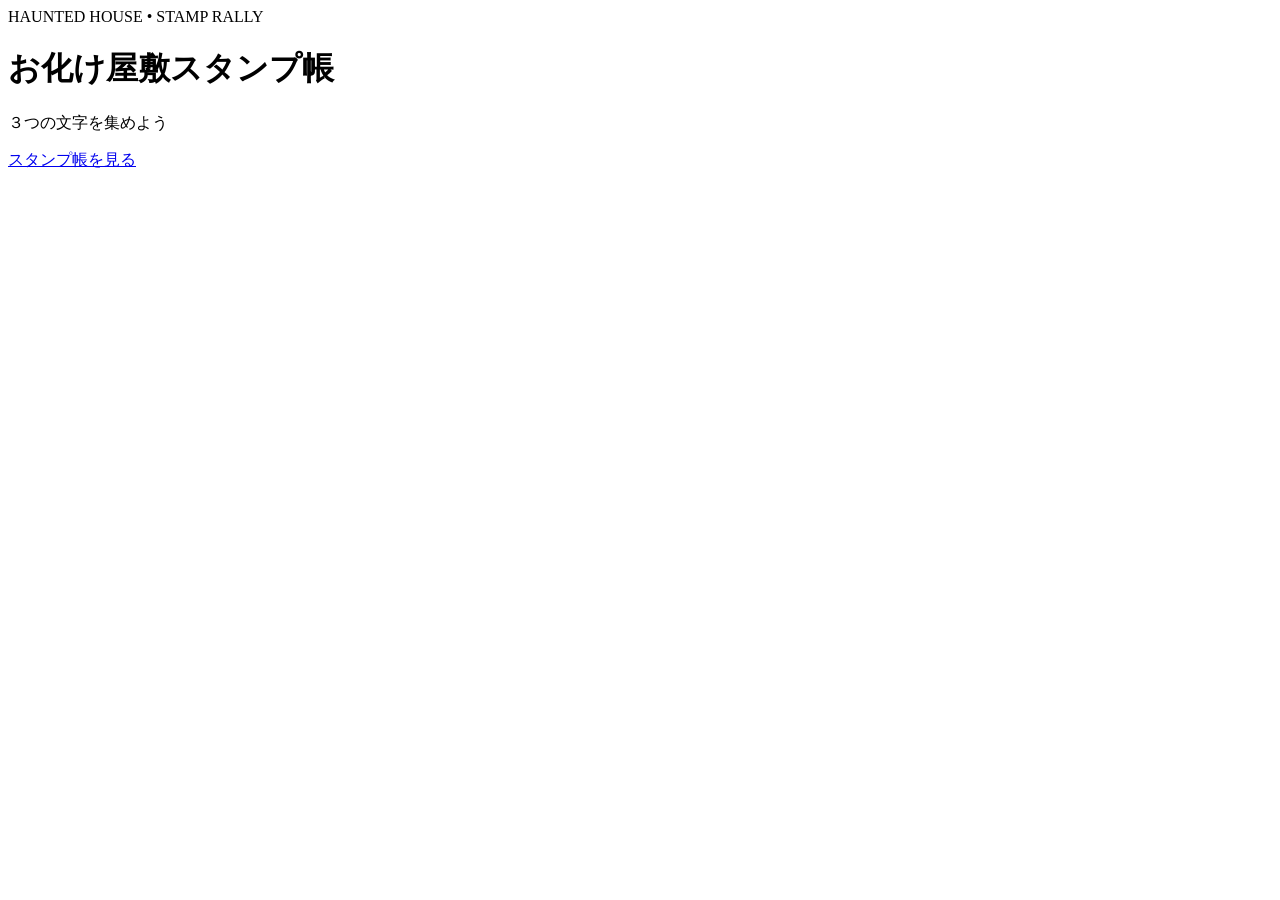
==== index.html @ 95e0b937 "例の入力、htmlの書き終え" ====
<!DOCTYPE html>
<html lang="ja">

<head>
    <meta charset="UTF-8">
    <meta name="viewport" content="width=device-width, initial-scale=1.0">
    <title>SILENT-ROOM</title>
    <link rel="stylesheet" href="./index.css">
</head>

<body>
    <main>
        <div class="subtitle">
            HAUNTED HOUSE • STAMP RALLY
        </div>
        <h1 id="title">お化け屋敷スタンプ帳</h1>
        <p class="hint" id="hint">３つの文字を集めよう</p>
        <div class="stamp-row" id="stampRow"></div>
        <!-- ↓これは見つけた時のメッセージが出る部分 -->
        <p class="message" id="message" aria-live="polite"></p>

        <!-- ここのボタンはあくまで動作確認 -->
        <div class="buttons" id="buttons"></div>
        <!-- ここまで -->

        <a class="back" id="back" href="./">スタンプ帳を見る</a>
    </main>
    <script src="./index.js" defer></script>
    <!-- deferは、htmlの実行が終わる前にjsが実行するとエラーになるため、htmlが実行し終わってから実行するように -->
</body>

</html>
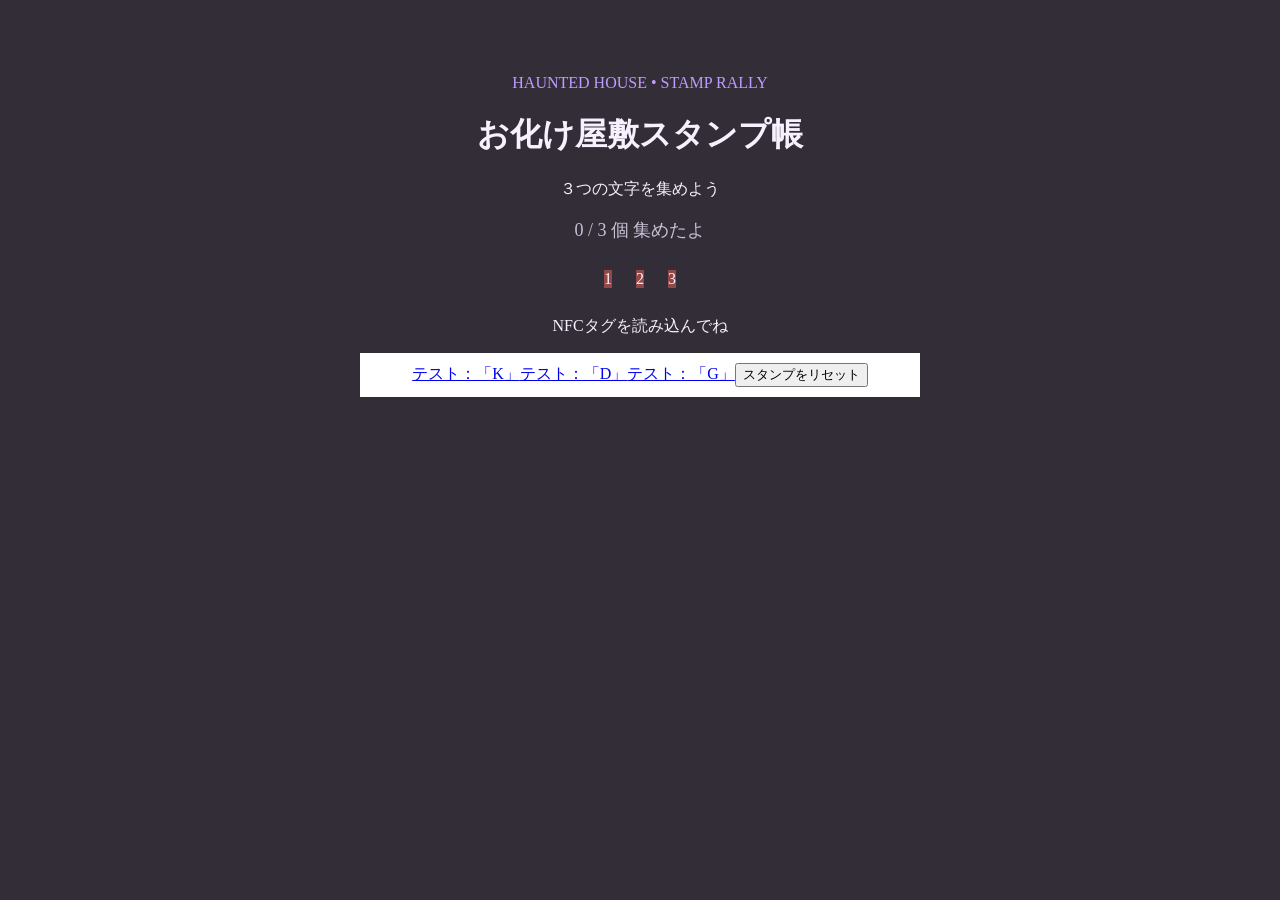
==== commit 058a5f4e: "基本機能完成" ====
--- a/index.html
+++ b/index.html
@@ -14,16 +14,24 @@
             HAUNTED HOUSE • STAMP RALLY
         </div>
         <h1 id="title">お化け屋敷スタンプ帳</h1>
-        <p class="hint" id="hint">３つの文字を集めよう</p>
-        <div class="stamp-row" id="stampRow"></div>
+        <p>３つの文字を集めよう</p>
+        <p class="hint" id="hint"></p>
+        <div class="img">
+            <!-- 枠1：tag=1のときに画像を出したい場所 -->
+            <div id="area-1" class="image-box">1</div>
+
+            <!-- 枠2：tag=2のときに画像を出したい場所 -->
+            <div id="area-2" class="image-box">2</div>
+
+            <!-- 枠3：tag=3のときに画像を出したい場所 -->
+            <div id="area-3" class="image-box">3</div>
+        </div>
         <!-- ↓これは見つけた時のメッセージが出る部分 -->
         <p class="message" id="message" aria-live="polite"></p>
 
         <!-- ここのボタンはあくまで動作確認 -->
         <div class="buttons" id="buttons"></div>
         <!-- ここまで -->
-
-        <a class="back" id="back" href="./">スタンプ帳を見る</a>
     </main>
     <script src="./index.js" defer></script>
     <!-- deferは、htmlの実行が終わる前にjsが実行するとエラーになるため、htmlが実行し終わってから実行するように -->
--- a/index.css
+++ b/index.css
@@ -0,0 +1,63 @@
+:root {
+    --txt: #f7f1ff;
+    --main: #bf9cff;
+    --sub: #c9c0d5;
+    --bgc: #332d37;
+}
+
+body {
+    margin: 0;
+    max-height: 100vh;
+    display: grid;
+    place-items: center;
+    padding: 24px;
+    color: var(--txt);
+    background-color: var(--bgc);
+}
+
+main {
+    width: min(100%, 560px);
+    text-align: center;
+}
+
+.subtitle {
+    color: var(--main);
+    margin-top: 50px;
+}
+
+h1 {
+    margin: 50px, 0;
+}
+
+.hint {
+    color: var(--sub);
+    font-size: 18px;
+}
+
+.img{
+    display: flex;
+    justify-content: center;
+    gap: clamp(10px, 4vw, 24px);
+    margin: 28px 0;
+}
+
+.image-box{
+    background-color: #924848;
+    max-width: 100%;
+}
+
+.image-box img {
+    width: 100%;
+    display: block;        /* 画像の下にできる謎の数ピクセルの隙間を消す */
+    aspect-ratio: 1 / 1;   /* 正方形を維持 */
+    object-fit: cover;
+}
+
+.message {
+    color: var(--txt);
+}
+
+.buttons{
+    background-color: #fff;
+    padding: 10px;
+}
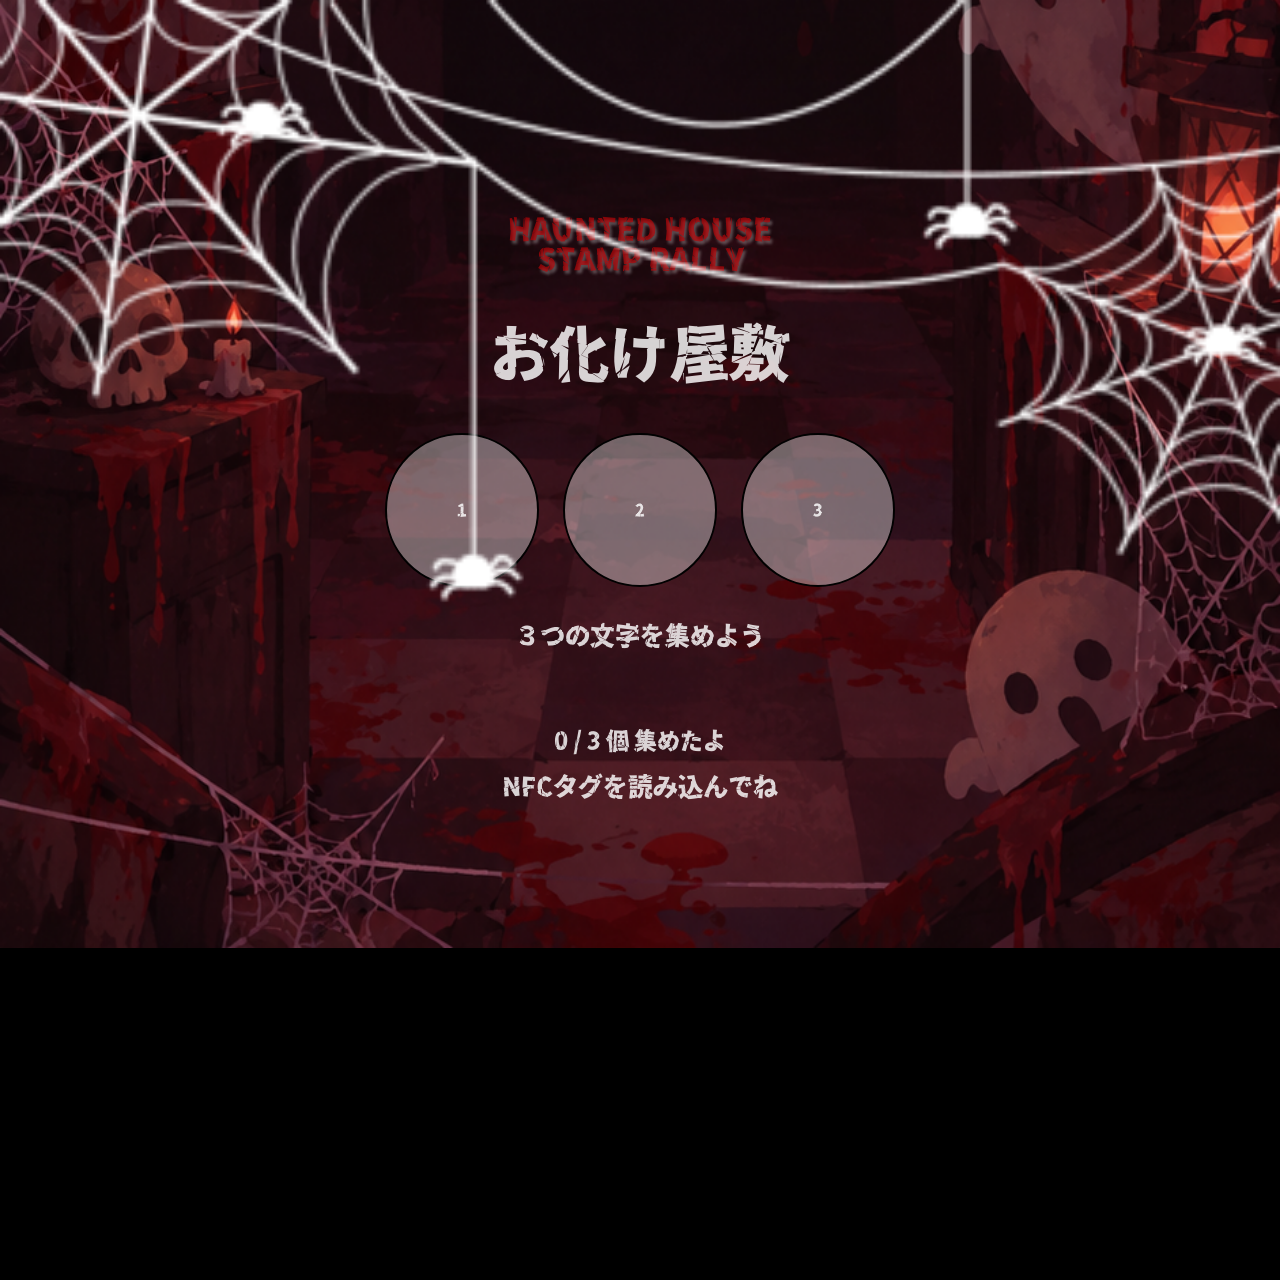
==== commit 87933b09: "デザイン完成" ====
--- a/index.html
+++ b/index.html
@@ -9,13 +9,13 @@
 </head>
 
 <body>
+    <img class="spiderweb" src="./photo/download (1).png" alt="蜘蛛の巣">
     <main>
+        
         <div class="subtitle">
-            HAUNTED HOUSE • STAMP RALLY
+            HAUNTED HOUSE<br>STAMP RALLY
         </div>
-        <h1 id="title">お化け屋敷スタンプ帳</h1>
-        <p>３つの文字を集めよう</p>
-        <p class="hint" id="hint"></p>
+        <h1 class="title" id="title">お化け屋敷</h1>
         <div class="img">
             <!-- 枠1：tag=1のときに画像を出したい場所 -->
             <div id="area-1" class="image-box">1</div>
@@ -26,11 +26,13 @@
             <!-- 枠3：tag=3のときに画像を出したい場所 -->
             <div id="area-3" class="image-box">3</div>
         </div>
+        <p class="goal">３つの文字を集めよう</p>
+        <p class="hint" id="hint"></p>
         <!-- ↓これは見つけた時のメッセージが出る部分 -->
         <p class="message" id="message" aria-live="polite"></p>
 
         <!-- ここのボタンはあくまで動作確認 -->
-        <div class="buttons" id="buttons"></div>
+        <!-- <div class="buttons" id="buttons"></div> -->
         <!-- ここまで -->
     </main>
     <script src="./index.js" defer></script>
--- a/index.css
+++ b/index.css
@@ -1,18 +1,39 @@
+@font-face {
+    font-family: "ZeroGothic";
+    src: url("./fonts/ZeroGothic.otf") format("opentype");
+}
+
 :root {
     --txt: #f7f1ff;
-    --main: #bf9cff;
+    --main: #b90508ad;
     --sub: #c9c0d5;
-    --bgc: #332d37;
+    --bgc: #000;
 }
-
+html{
+    min-height: 100%;
+}
 body {
     margin: 0;
-    max-height: 100vh;
+    min-height: 100vh;
     display: grid;
     place-items: center;
     padding: 24px;
-    color: var(--txt);
-    background-color: var(--bgc);
+    background-color: #000;
+    background-image: url("./photo/4806d6dd-05b6-4372-a0f2-b7a877af4ead.png");
+    background-size: cover; /* 比率を保ちながら画面を覆う */
+    background-position: center bottom; /* 下中央を基準に配置 */
+    background-repeat: no-repeat;
+    font-family: "ZeroGothic", sans-serif;
+    color: #ffffffd1;
+}
+.spiderweb {
+    position: absolute;
+    top: 0;
+    left: 0;
+    width: 100%; /* 左右いっぱい */
+    object-fit: fill; /* 比率を保たず、指定サイズいっぱいに広げる */
+    z-index: 0;
+    pointer-events: none; /* 画像がタップ操作を邪魔しないようにする */
 }
 
 main {
@@ -22,39 +43,67 @@
 
 .subtitle {
     color: var(--main);
-    margin-top: 50px;
+    margin-top: clamp(32px, 10svh, 130px);
+    font-size: 30px;
+    text-shadow: 2px 3px 3px #fafafa4a;
 }
 
-h1 {
-    margin: 50px, 0;
+.title {
+    margin: clamp(24px, 5.5svh, 70px) 0;
+    font-size: 60px;
 }
 
 .hint {
-    color: var(--sub);
-    font-size: 18px;
+    font-size: 23px;
+    margin-bottom: clamp(16px, 2.5svh, 30px);
+}
+.goal{
+    margin:
+        clamp(20px, 4svh, 50px)
+        0
+        clamp(32px, 9svh, 110px);
+    font-size: 25px;
 }
 
 .img{
     display: flex;
     justify-content: center;
     gap: clamp(10px, 4vw, 24px);
-    margin: 28px 0;
 }
 
 .image-box{
-    background-color: #924848;
-    max-width: 100%;
+    width: min(24vw, 150px);
+    aspect-ratio: 1;
+    flex-shrink: 0;
+    display: grid;
+    place-items: center;
+    background-color: #ffffff5f; /* 黒い丸の中 */
+    border: 2px solid #010101; /* 黒背景でも枠が見えるように縁をつける */
+    border-radius: 50%; /* 正方形の枠を丸くする */
 }
 
 .image-box img {
-    width: 100%;
-    display: block;        /* 画像の下にできる謎の数ピクセルの隙間を消す */
+    width: 100%;  
+    height: 100%;   /* 画像の下にできる謎の数ピクセルの隙間を消す */
     aspect-ratio: 1 / 1;   /* 正方形を維持 */
-    object-fit: cover;
+    object-fit: contain;
 }
 
+
+/* 枠の大きさをすべて同じにする */
+/* .image-box {
+    width: min(27vw, 138px);
+    aspect-ratio: 1;
+    flex-shrink: 0;
+    display: grid;
+    place-items: center;
+    overflow: hidden;
+} */
+
+
 .message {
-    color: var(--txt);
+    margin-top: clamp(16px, 2.5svh, 30px);
+    font-size: 25px;
 }
 
 .buttons{
